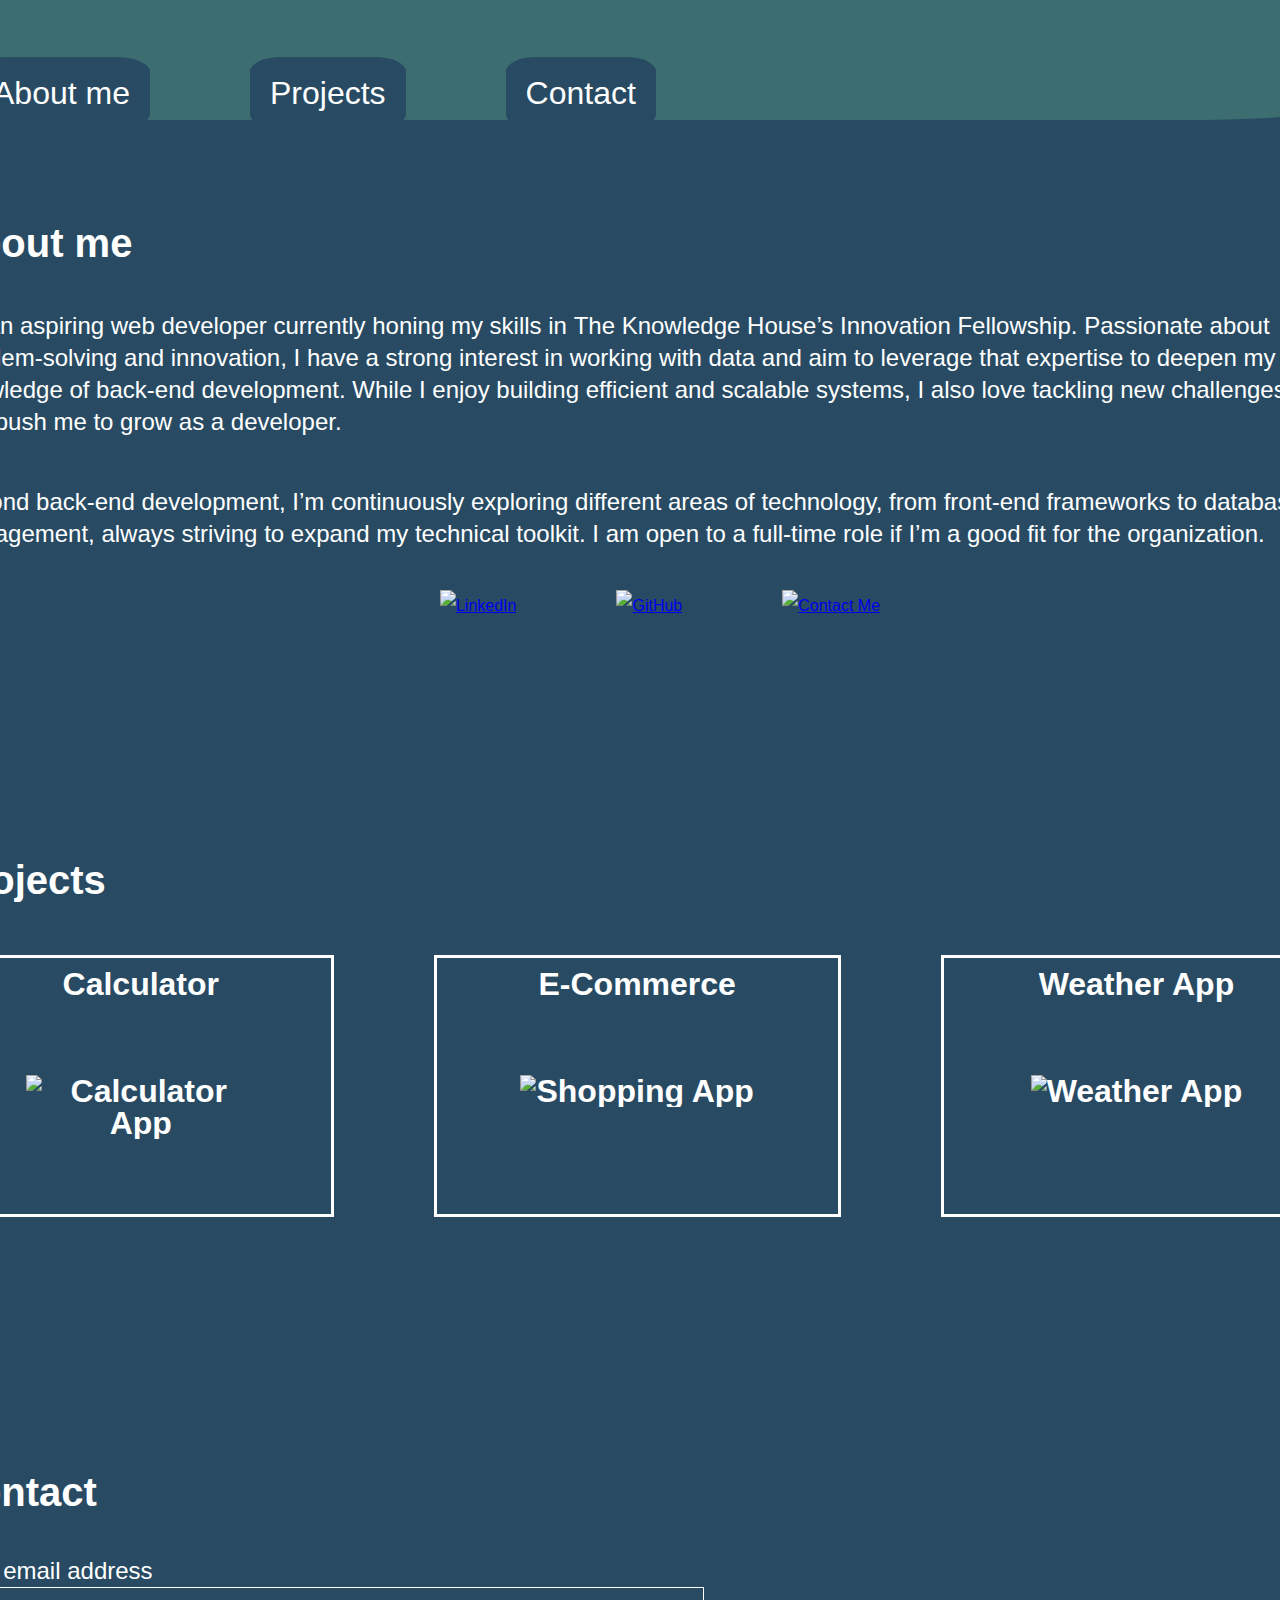
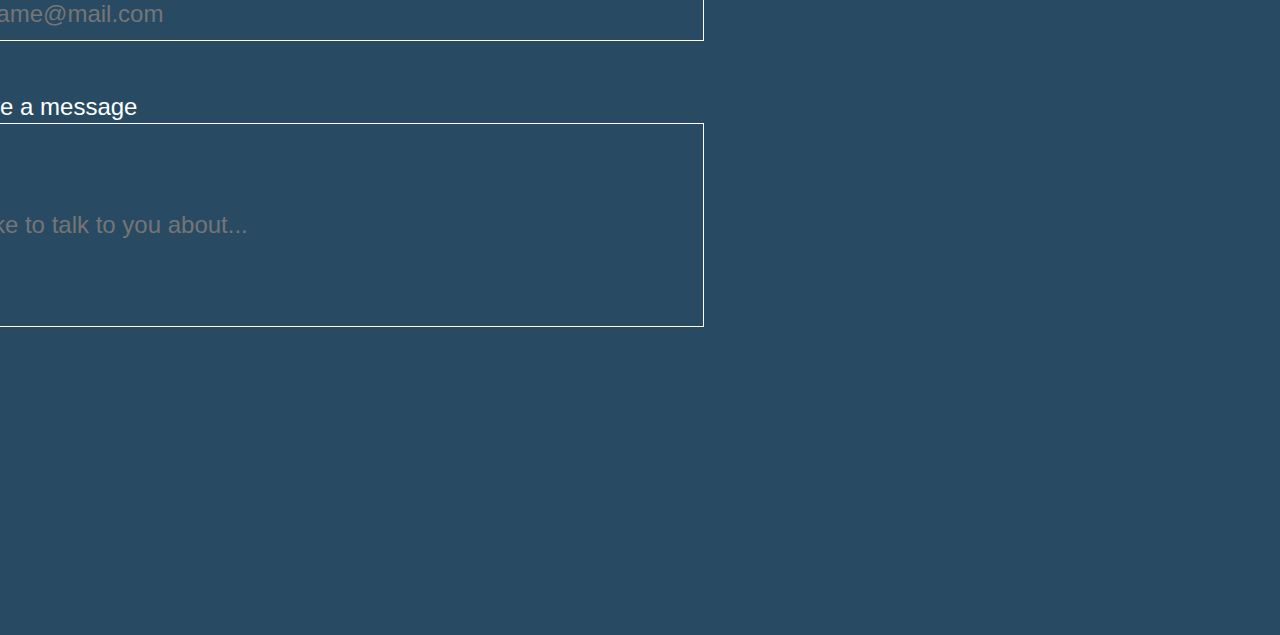
==== Jordan.html @ c150b9a9 "added code for html  and css" ====
<!DOCTYPE html>
<html lang="en">
<script src="https://kit.fontawesome.com/ca22ae1b40.js" crossorigin="anonymous"></script>
  <head>
    <title>Jordan Lenhart | Web Developer</title>
    <meta charset="UTF-8" />
    <meta name="viewport" content="width=device-width" />
    <link rel="stylesheet" href="styles.css" />
  </head>

  <body>
  <div class="font-stats">
    <header>
    <nav>
      <ul class="nav-bar-tabs">
        <li><a class="nav-bar-boxes" href="#about-me">About me</a></li>
        <li><a class="nav-bar-boxes" href="#projects">Projects</a></li>
        <li><a class="nav-bar-boxes" href="#contact">Contact</a></li>
      </ul>
    </nav>
    </header>

    <main>

        <div id="about-me" class="sections">
          <h1 class="section-headings">About me</h1>

            <p class="about-me-text">I’m an aspiring web developer currently honing my skills in <strong>The Knowledge House’s Innovation Fellowship</strong>. Passionate about problem-solving and innovation, I have a strong interest in working with data and aim to leverage that expertise to deepen my knowledge of <strong>back-end development</strong>. While I enjoy building efficient and scalable systems, I also love tackling new challenges that push me to grow as a developer.</p>
            <p class="about-me-text">Beyond <strong>back-end development</strong>, I’m continuously exploring different areas of technology, from front-end frameworks to database management, always striving to expand my technical toolkit. I am open to a full-time role if I’m a good fit for the organization.</p>

            <div class="contact-links">
              <ul class="list-of-links">
                <li><a href="https://www.linkedin.com/in/jordanlenhart1/" target="blank">
                  <img class="contact-icons" src="https://upload.wikimedia.org/wikipedia/commons/thumb/c/ca/LinkedIn_logo_initials.png/640px-LinkedIn_logo_initials.png" alt="LinkedIn" width="101.69" height="100">
                </a></li>
                <li><a href="https://github.com/jordanlenhart" target="blank">
                  <img class="contact-icons" src="https://cdn-icons-png.flaticon.com/512/25/25231.png" alt="GitHub" width="101.69" height="100">
                </a></li>
                <li><a href="#contact">
                  <img class="contact-icons" src="https://cdn-icons-png.flaticon.com/512/666/666162.png" alt="Contact Me" width="101.69" height="100">
                </a></li>
            </ul>
            </div>

        </div>


        <div id="projects" class="sections">
            <h1 class="section-headings">Projects</h1>
            
            <div class="project-boxes">
              <h3 class="project-subheadings">Calculator
                <img class="project-icons" src="https://cdn2.iconfinder.com/data/icons/picol-vector/32/calculator-512.png" alt="Calculator App" width="210" height="220">
              </h3>
              <h3 class="project-subheadings">E-Commerce
                <img class="project-icons" src="https://cdn0.iconfinder.com/data/icons/mobile-basic-vol-1/32/Tote_Bag-512.png" alt="Shopping App" width="210" height="220">
              </h3>
              <h3 class="project-subheadings">Weather App
                <img class="project-icons" src="https://cdn4.iconfinder.com/data/icons/multimedia-75/512/multimedia-33-512.png" alt="Weather App" width="210" height="220">
              </h3>
            </div>
        </div>


        <div id="contact" class="sections">
          <h1 class="section-headings">Contact</h1>
          <form class="contact-form">
            <div class="contact-email">  
              <label for="textbox">Your email address</label>
              <input class="textbox-email" type="text" name="userText" placeholder="myname@mail.com">
            </div>
            <div class="contact-message">
              <label for="textbox">Leave a message</label>
              <input class="textbox-message" type="text" name="userText" placeholder="I'd like to talk to you about...">
            </div>
        </form>
        

          
        </div>

      </div>
    </main>
  </body>
</html>
---- styles.css ----
/* WHOLE DOC */

html {
    display: flex;
    justify-self: center;
    width: 1400px;
  }
  
  body {
    background-color: #284B63;
    margin-top: 0px;
  }
  
  .font-stats {
    font-family: 'Lexend', sans-serif;
    color: #FFFFFF;
    line-height: 200%;
  }
  
  
  /* NAV BAR */
  
  nav {
    position: fixed;
    display: flex;
    height: 120px;
    width: 1380px;
    top: 0%;
    background-color: #3C6E71;
    border-bottom-left-radius: 10%;
    border-bottom-right-radius: 10%;
  }
  
  .nav-bar-tabs {
    display: flex;
    column-gap: 100px;
    justify-content: flex-end;
    padding: 25px;
    list-style-type: none;
    font-size: 32px;
  }
  
  .nav-bar-boxes {
    display: flex;
    align-items: center;
    background-color: #284B63;
    border-radius: 20%;
    padding: 20px;
    text-decoration: none;
    color: #FFFFFF;
  }
  
  
  /* SECTIONS */
  
  .section-headings {
    font-size: 40px;
    font-weight: bold;
  }
  
  .sections {
    padding-top: 200px;
  }
  
  
  /* ABOUT ME SECTION */
  
  #about-me {
    display: flex;
    flex-direction: column;
    padding-top: 200px;
    font-weight: lighter;
  }
  
  .about-me-text {
    font-size: 24px;
    font-weight: lighter;
  }
  
  .list-of-links {
    display: flex;
    justify-content: center;
    list-style-type: none;
    column-gap: 100px;
  }
  
  
  /* PROJECTS SECTION */
  
  .project-subheadings {
    padding-top: 10px;
    font-size: 32px;
    font-weight: bold;
    border-style: solid;
    border-color: #FFFFFF;
    text-align: center;
  }
  
  .project-boxes {
    display: flex;
    justify-content: center;
    column-gap: 100px;
  }
  
  .project-icons {
    padding: 75px;
  }
  
  
  
  /* CONTACT SECTION */
  
  .contact-form {
    display: flex;
    flex-direction: column;
    column-gap: 500px;
    font-size: 24px;
    font-weight: 200;
    padding-bottom: 300px;
  }
  
  .contact-email {
    padding-top: 20px;
    display: flex;
    flex-direction: column;
  }
  
  .textbox-email {
    width: 750px;
    height: 50px;
    border-style: solid;
    border-color: #FFFFFF;
    border-width: 1.5px;
    background-color: #284B63;
  }
  
  .contact-message {
    padding-top: 50px;
    display: flex;
    flex-direction: column;
  }
  
  .textbox-message {
    width: 750px;
    height: 200px;
    border-style: solid;
    border-color: #FFFFFF;
    border-width: 1.5px;
    background-color: #284B63;
  }
  
  input[type=text] {
    font-size: 24px;
    color: #FFFFFF;
  }
  
  input::placeholder {
    font-size: 24px;
    font-weight: 100;
    text-align: start;
  }
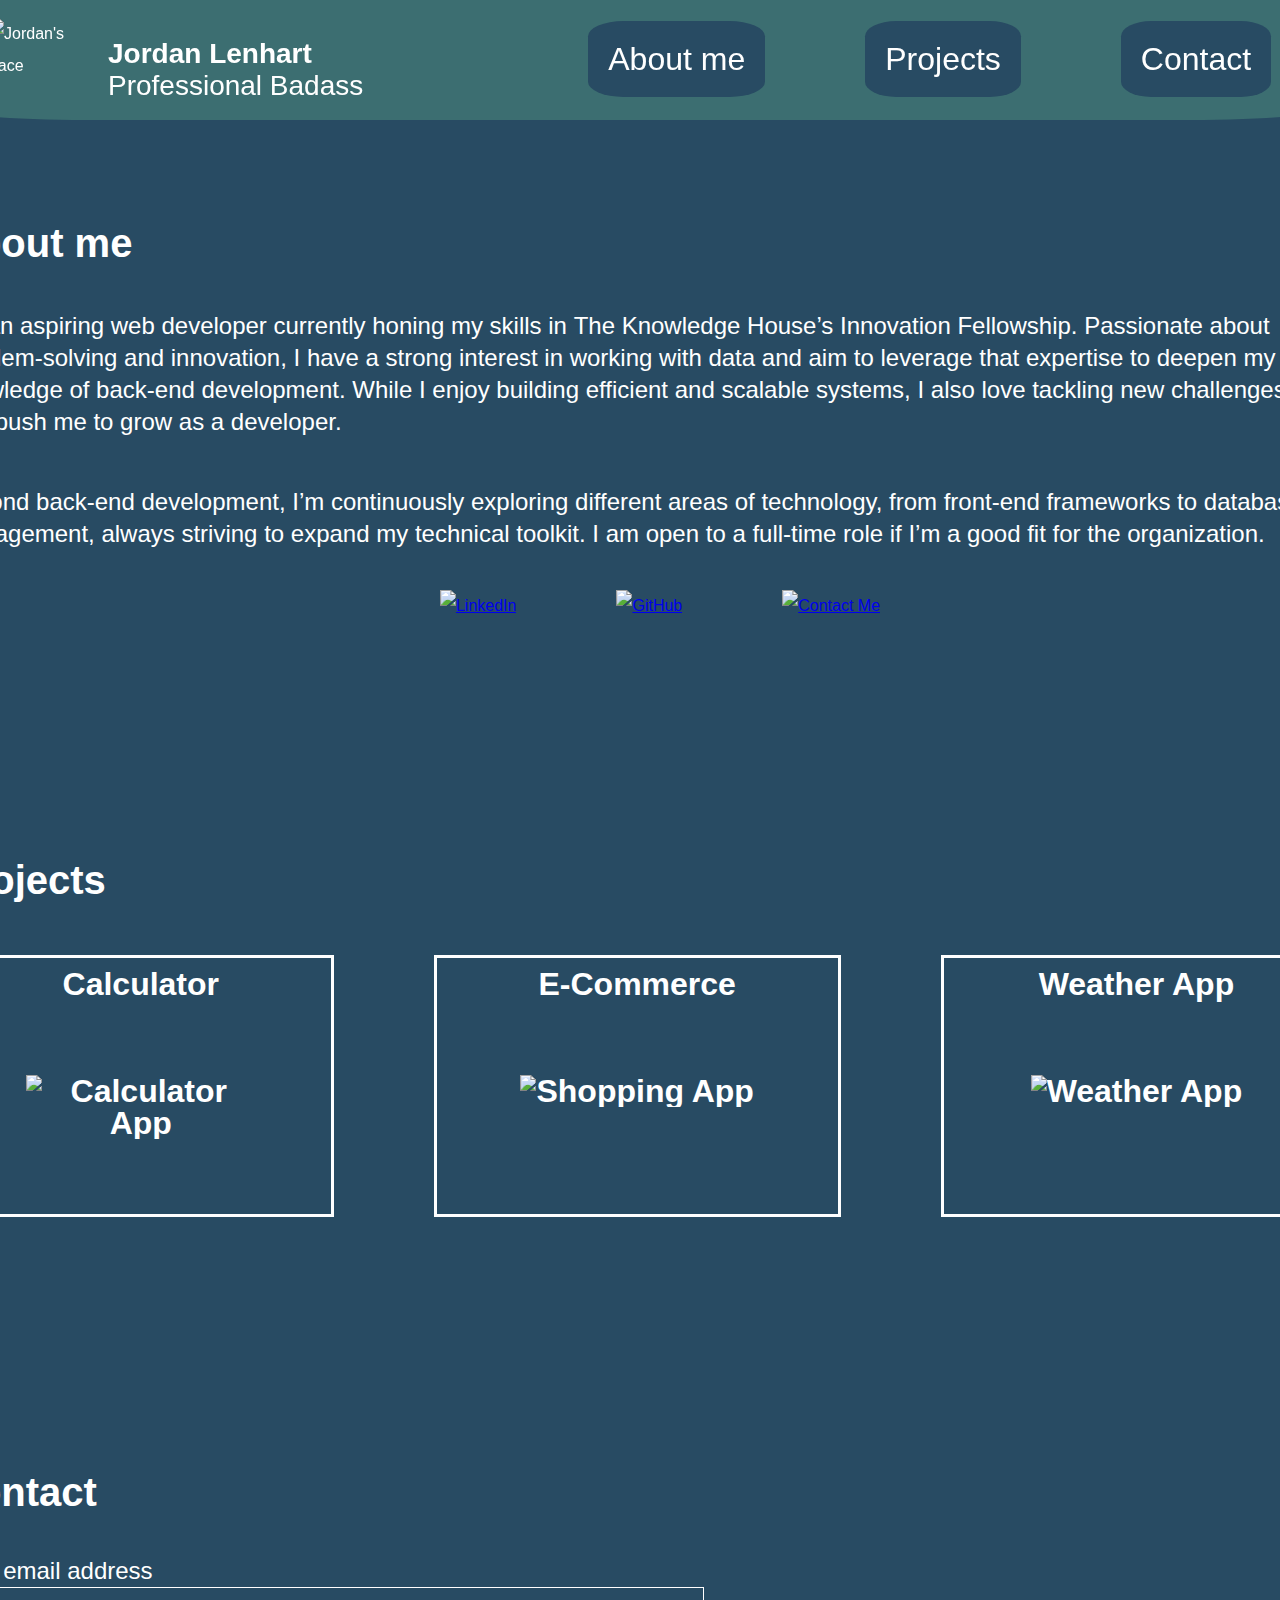
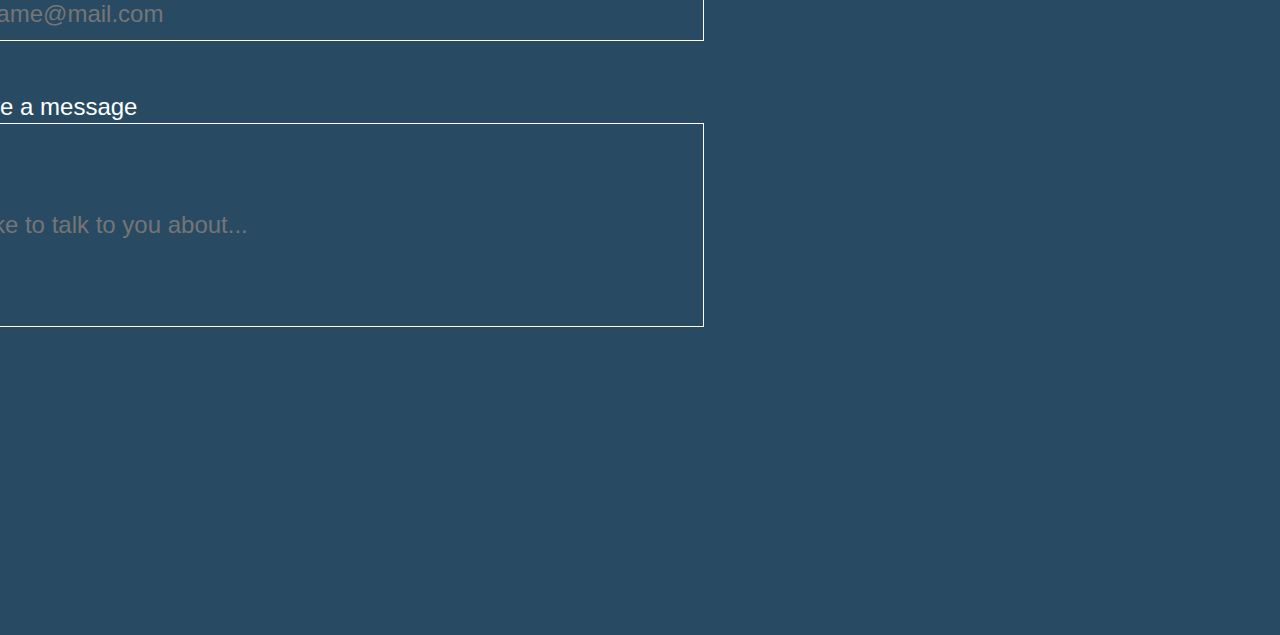
==== commit 0cc07a3d: "cleaned up nav bar, reviewed css for body" ====
--- a/Jordan.html
+++ b/Jordan.html
@@ -12,11 +12,25 @@
   <div class="font-stats">
     <header>
     <nav>
-      <ul class="nav-bar-tabs">
-        <li><a class="nav-bar-boxes" href="#about-me">About me</a></li>
-        <li><a class="nav-bar-boxes" href="#projects">Projects</a></li>
-        <li><a class="nav-bar-boxes" href="#contact">Contact</a></li>
-      </ul>
+        <div class="nav-bar-contents">
+            <ul class="nav-bar-order">
+                <li><div class="nav-bar-profile">
+                    <img class="profile-pic" src="https://i.pinimg.com/564x/0e/65/e7/0e65e7640340a16068734dd46468fb9f.jpg" alt="Jordan's Face">
+                    <ul class="nav-info">
+                        <li class="nav-name-text">Jordan Lenhart</li>
+                        <li class="nav-career-text">Professional Badass</li>
+                    </ul>
+                </div></li>
+
+                <li><div class="nav-bar-links">
+                    <ul class="nav-bar-tabs">
+                    <li><a class="nav-bar-boxes" href="#about-me">About me</a></li>
+                    <li><a class="nav-bar-boxes" href="#projects">Projects</a></li>
+                    <li><a class="nav-bar-boxes" href="#contact">Contact</a></li>
+                    </ul>
+                </div></li>
+            </ul>
+        </div>
     </nav>
     </header>
 
--- a/styles.css
+++ b/styles.css
@@ -23,6 +23,7 @@
   nav {
     position: fixed;
     display: flex;
+    align-items: center;
     height: 120px;
     width: 1380px;
     top: 0%;
@@ -30,19 +31,51 @@
     border-bottom-left-radius: 10%;
     border-bottom-right-radius: 10%;
   }
+
+.nav-bar-profile {
+    display: flex;
+}
+
+.nav-info {
+    list-style: none;
+    margin-top: 20px;
+    font-size: 28px;
+}
+
+.nav-name-text {
+    font-weight: bold;
+}
+
+  .nav-bar-order {
+    list-style: none;
+    display: flex;
+    column-gap: 200px;
+  }
+
+  .nav-bar-contents {
+    display: flex;
+  }
   
+.profile-pic {
+    height: 80px;
+    width: 80px;
+    border-radius: 20%;
+}
+
+
+.nav-bar-links {
+    display: flex;
+}
+
   .nav-bar-tabs {
     display: flex;
     column-gap: 100px;
-    justify-content: flex-end;
     padding: 25px;
     list-style-type: none;
     font-size: 32px;
   }
   
   .nav-bar-boxes {
-    display: flex;
-    align-items: center;
     background-color: #284B63;
     border-radius: 20%;
     padding: 20px;
